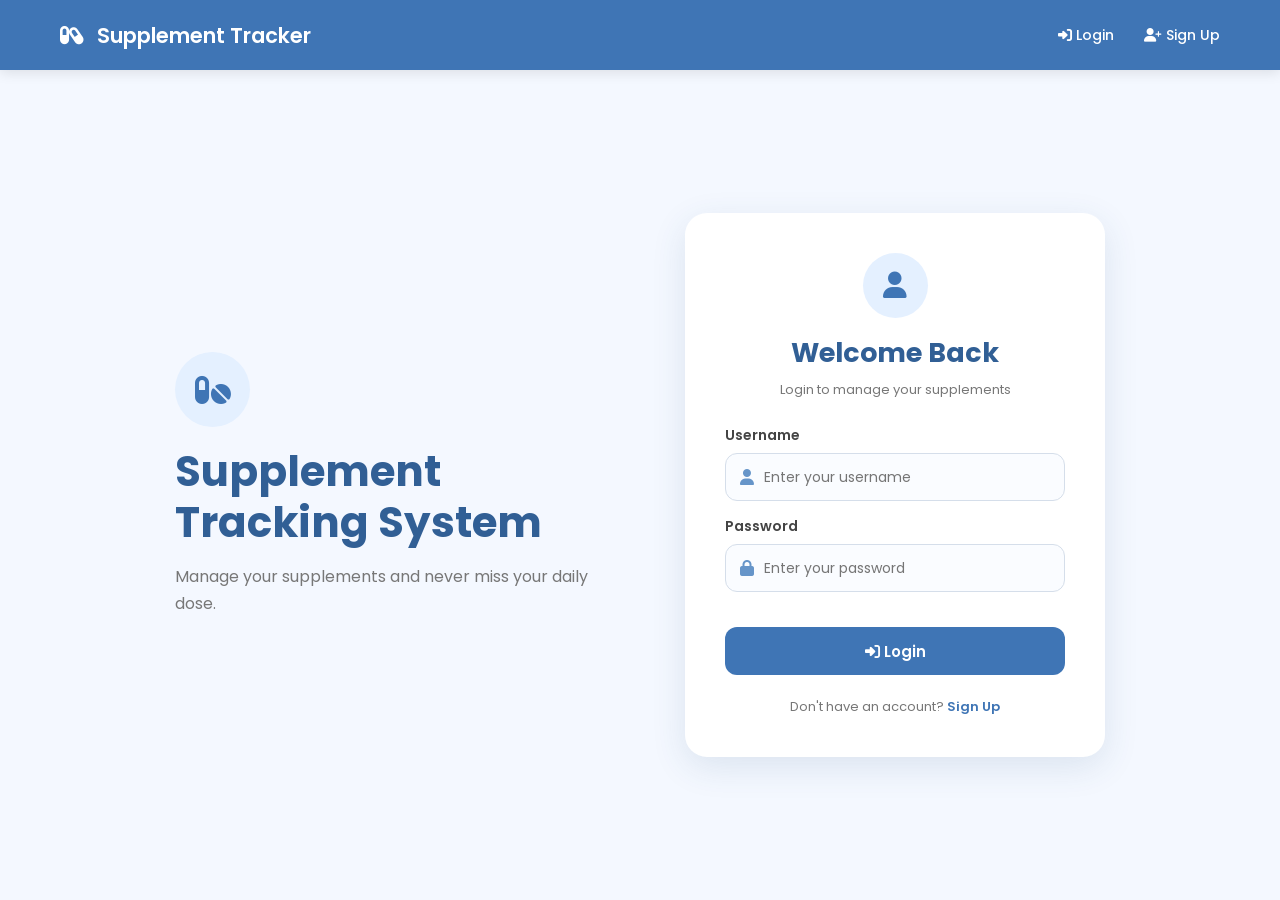
==== index.html @ b1b4f990 "Add files via upload" ====
<!DOCTYPE html>
<html lang="en">

<head>

    <meta charset="UTF-8">

    <meta name="viewport" content="width=device-width, initial-scale=1.0">

    <title>Login - Supplement Tracker</title>




    <link rel="stylesheet" href="https://cdnjs.cloudflare.com/ajax/libs/font-awesome/6.5.0/css/all.min.css">




    <link href="https://fonts.googleapis.com/css2?family=Poppins:wght@300;400;600;700&display=swap" rel="stylesheet">




    <link rel="stylesheet" href="login.css">

</head>


<body>



    <div class="navbar">

        <div class="logo">

            <i class="fa-solid fa-capsules"></i>

            Supplement Tracker

        </div>


        <nav>

            <a href="login.html">
                <i class="fa-solid fa-right-to-bracket"></i>
                Login
            </a>

            <a href="signup.html">
                <i class="fa-solid fa-user-plus"></i>
                Sign Up
            </a>

        </nav>

    </div>





    <div class="main">




        <div class="welcome">

            <div class="welcome-icon">

                <i class="fa-solid fa-pills"></i>

            </div>


            <h1>
                Supplement Tracking System
            </h1>


            <p>
                Manage your supplements and never miss your daily dose.
            </p>

        </div>





        <div class="loginbox">


            <div class="login-icon">

                <i class="fa-solid fa-user"></i>

            </div>


            <h2>
                Welcome Back
            </h2>


            <p class="subtitle">
                Login to manage your supplements
            </p>



            <form id="loginForm">



                <label for="username">
                    Username
                </label>


                <div class="input-box">

                    <i class="fa-solid fa-user"></i>

                    <input type="text" id="username" placeholder="Enter your username" required>

                </div>





                <label for="password">
                    Password
                </label>


                <div class="input-box">

                    <i class="fa-solid fa-lock"></i>

                    <input type="password" id="password" placeholder="Enter your password" required>

                </div>


                <p id="message"></p>


                <button type="submit">

                    <i class="fa-solid fa-right-to-bracket"></i>

                    Login

                </button>


            </form>



            <p class="signup-text">

                Don't have an account?

                <a href="signup.html">
                    Sign Up
                </a>

            </p>


        </div>

    </div>



    <script src="login.js"></script>

</body>

</html>
---- login.css ----
* {
    margin: 0;

    padding: 0;

    box-sizing: border-box;

    font-family: 'Poppins', sans-serif;
}


body {

    min-height: 100vh;

    background: #f4f8ff;

    color: #333;

}





.navbar {

    height: 70px;

    background: #3f75b5;

    padding: 0 60px;

    display: flex;

    align-items: center;

    justify-content: space-between;

    box-shadow: 0 3px 12px rgba(0, 0, 0, 0.1);

}


.logo {

    color: white;

    font-size: 21px;

    font-weight: 600;

}


.logo i {

    margin-right: 8px;

}


nav {

    display: flex;

    gap: 30px;

}


nav a {

    color: white;

    text-decoration: none;

    font-size: 14px;

    font-weight: 500;

    transition: 0.3s;

}


nav a:hover {

    opacity: 0.7;

}





.main {

    min-height: calc(100vh - 70px);

    display: flex;

    justify-content: center;

    align-items: center;

    gap: 80px;

    padding: 50px;

}





.welcome {

    width: 430px;

}


.welcome-icon {

    width: 75px;

    height: 75px;

    background: #e4f0ff;

    color: #3f75b5;

    border-radius: 50%;

    display: flex;

    align-items: center;

    justify-content: center;

    font-size: 32px;

    margin-bottom: 20px;

}


.welcome h1 {

    color: #315f95;

    font-size: 42px;

    line-height: 1.2;

    margin-bottom: 15px;

}


.welcome p {

    color: #777;

    font-size: 16px;

    line-height: 1.7;

}





.loginbox {

    width: 420px;

    background: white;

    padding: 40px;

    border-radius: 22px;

    box-shadow: 0 10px 35px rgba(42, 80, 120, 0.12);

}





.login-icon {

    width: 65px;

    height: 65px;

    background: #e4f0ff;

    color: #3f75b5;

    border-radius: 50%;

    display: flex;

    align-items: center;

    justify-content: center;

    font-size: 27px;

    margin: 0 auto 15px;

}


.loginbox h2 {

    text-align: center;

    color: #315f95;

    font-size: 27px;

}


.subtitle {

    text-align: center;

    color: #777;

    font-size: 13px;

    margin: 7px 0 25px;

}





label {

    display: block;

    color: #444;

    font-size: 14px;

    font-weight: 600;

    margin: 15px 0 7px;

}




.input-box {

    height: 48px;

    border: 1px solid #d5deea;

    border-radius: 12px;

    background: #fafcff;

    display: flex;

    align-items: center;

    padding: 0 14px;

    transition: 0.3s;

}


.input-box i {

    color: #6695c9;

    margin-right: 10px;

}


.input-box input {

    width: 100%;

    border: none;

    outline: none;

    background: transparent;

    font-size: 14px;

    color: #333;

}


.input-box:focus-within {

    border-color: #3f75b5;

    box-shadow: 0 0 0 3px rgba(63, 117, 181, 0.1);

}



/* MESSAGE */

#message {

    text-align: center;

    font-size: 13px;

    font-weight: 500;

    margin-top: 15px;

}


.success {

    color: #279653;

}


.error {

    color: #d64545;

}



/* LOGIN BUTTON */

.loginbox button {

    width: 100%;

    height: 48px;

    margin-top: 20px;

    border: none;

    border-radius: 12px;

    background: #3f75b5;

    color: white;

    font-size: 15px;

    font-weight: 600;

    cursor: pointer;

    transition: 0.3s;

}


.loginbox button:hover {

    background: #315f95;

}



/* SIGN UP TEXT */

.signup-text {

    text-align: center;

    color: #777;

    font-size: 13px;

    margin-top: 22px;

}


.signup-text a {

    color: #3f75b5;

    font-weight: 600;

    text-decoration: none;

}


.signup-text a:hover {

    text-decoration: underline;

}



/* MOBILE */

@media (max-width: 850px) {

    .main {

        flex-direction: column;

        gap: 30px;

        padding: 40px 20px;

    }


    .welcome {

        width: 100%;

        max-width: 420px;

        text-align: center;

    }


    .welcome-icon {

        margin: 0 auto 20px;

    }


    .welcome h1 {

        font-size: 32px;

    }


    .loginbox {

        width: 100%;

        max-width: 420px;

    }


    .navbar {

        padding: 0 20px;

    }


    nav {

        gap: 12px;

    }

}
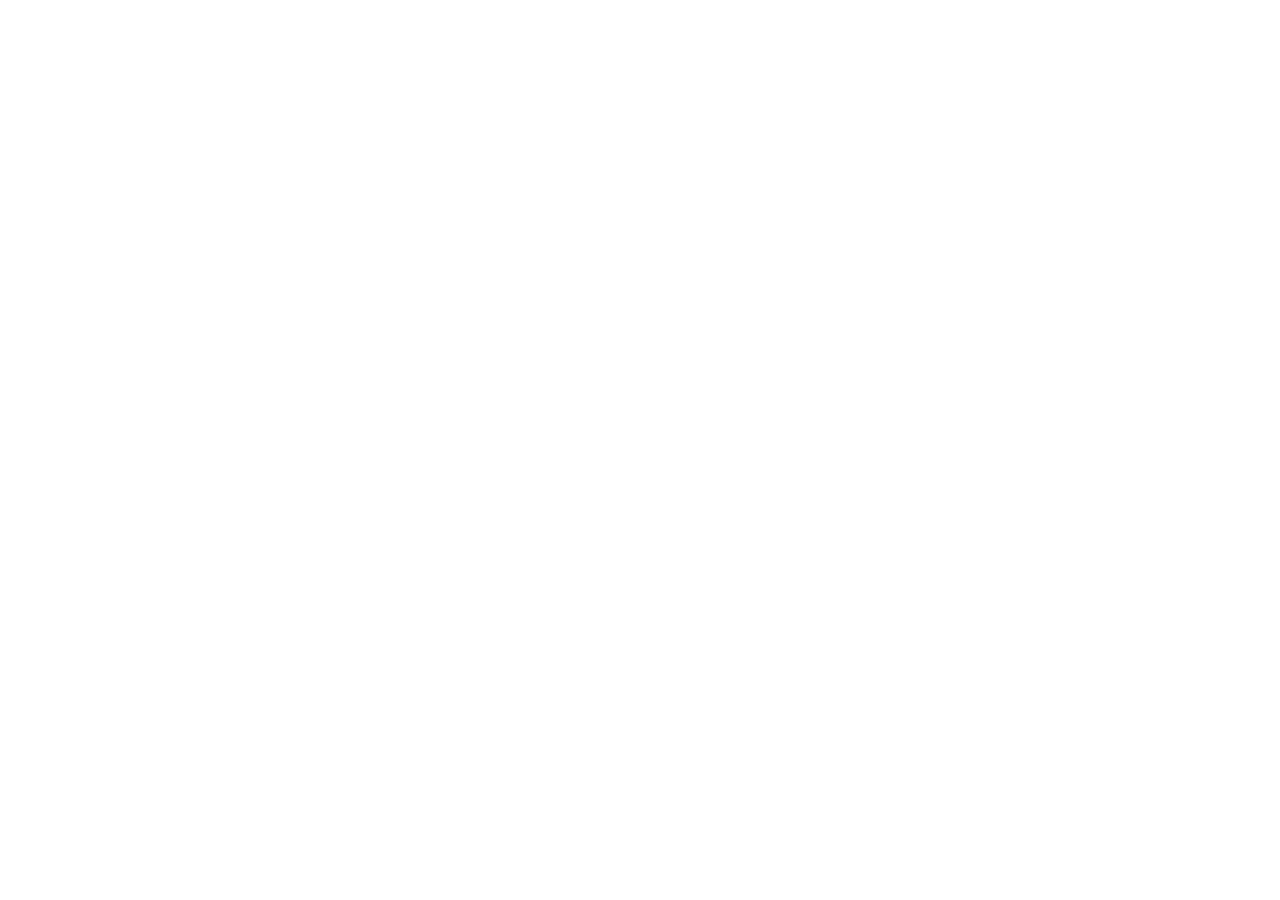
==== commit 0948f817: "Fix title tag and clean up HTML structure" ====
--- a/index.html
+++ b/index.html
@@ -7,7 +7,7 @@
 
     <meta name="viewport" content="width=device-width, initial-scale=1.0">
 
-    <title>Login - Supplement Tracker</title>
+    <title>Supplement Tracking System - Login/title>
 
 
 
@@ -44,7 +44,7 @@
 
         <nav>
 
-            <a href="login.html">
+            <a href="index.html">
                 <i class="fa-solid fa-right-to-bracket"></i>
                 Login
             </a>
@@ -184,4 +184,4 @@
 
 </body>
 
-</html>+</html>
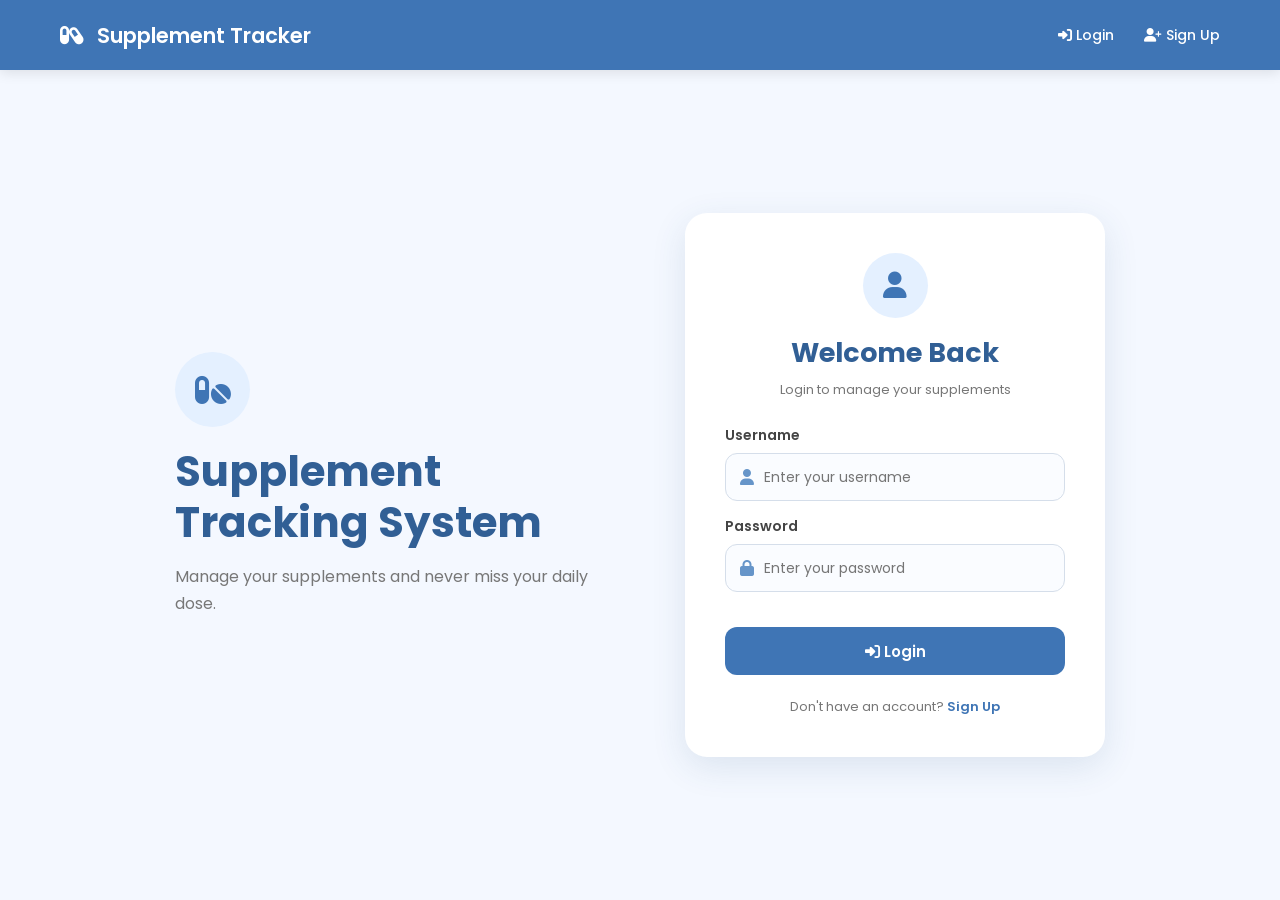
==== commit 2418d137: "Fix HTML structure and correct title tag" ====
--- a/index.html
+++ b/index.html
@@ -7,7 +7,7 @@
 
     <meta name="viewport" content="width=device-width, initial-scale=1.0">
 
-    <title>Supplement Tracking System - Login/title>
+    <title>Supplement Tracking System - Login</title>
 
 
 
